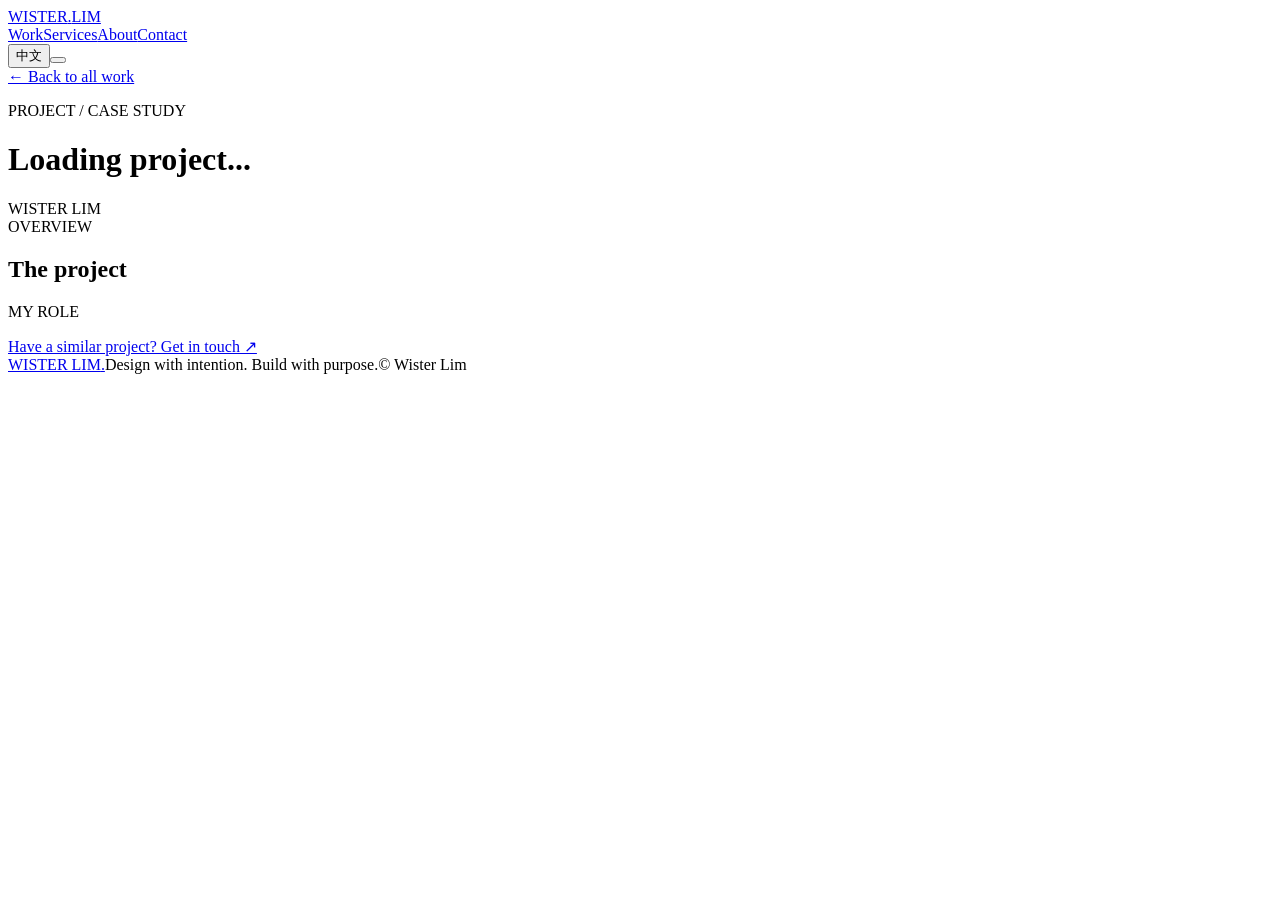
==== project.html @ 3f1a98d7 "Add files via upload Initial website V2 upload" ====
<!doctype html><html lang="en"><head><meta charset="utf-8"><meta name="viewport" content="width=device-width, initial-scale=1"><meta name="theme-color" content="#101113"><title>Project — Wister Lim</title><link rel="stylesheet" href="/css/style.css"><script defer src="/js/site.js"></script></head><body class="project-body"><header class="header wrap"><a class="wordmark" href="/" aria-label="Home"><img id="site-logo" hidden alt="Logo"><span id="logo-text">WISTER<span class="wordmark-dot">.</span>LIM</span></a><nav class="nav" aria-label="Primary navigation"><a href="/#work" data-i18n="navWork">Work</a><a href="/#services" data-i18n="navServices">Services</a><a href="/#about" data-i18n="navAbout">About</a><a href="/#contact" data-i18n="navContact">Contact</a></nav><div class="header-actions"><button id="lang-toggle" class="lang-toggle">中文</button><button id="menu-toggle" class="menu-toggle" aria-label="Toggle menu"><span></span><span></span></button></div></header><main class="wrap project-detail" id="project-detail"><a class="back-link" href="/#work" data-i18n="backWork">← Back to all work</a><p class="section-index">PROJECT / CASE STUDY</p><h1 id="detail-title">Loading project...</h1><div class="detail-meta"><span id="detail-type"></span><span>WISTER LIM</span></div><div class="detail-media" id="detail-media"></div><div class="detail-copy"><div><span class="section-index" data-i18n="overview">OVERVIEW</span><h2 data-i18n="projectOverviewTitle">The project</h2></div><div><p id="detail-description"></p><p class="detail-role"><span data-i18n="myRole">MY ROLE</span><strong id="detail-role"></strong></p><a id="detail-external" class="button-primary" target="_blank" rel="noopener" hidden data-i18n="visitSite">Visit website ↗</a></div></div><a class="underline-link" href="/#contact" data-i18n="discussProject">Have a similar project? Get in touch ↗</a></main><footer class="footer"><div class="wrap footer-inner"><a href="/" class="footer-name">WISTER LIM<span>.</span></a><span data-i18n="footerTag">Design with intention. Build with purpose.</span><span>© <span id="year"></span> Wister Lim</span></div></footer></body></html>
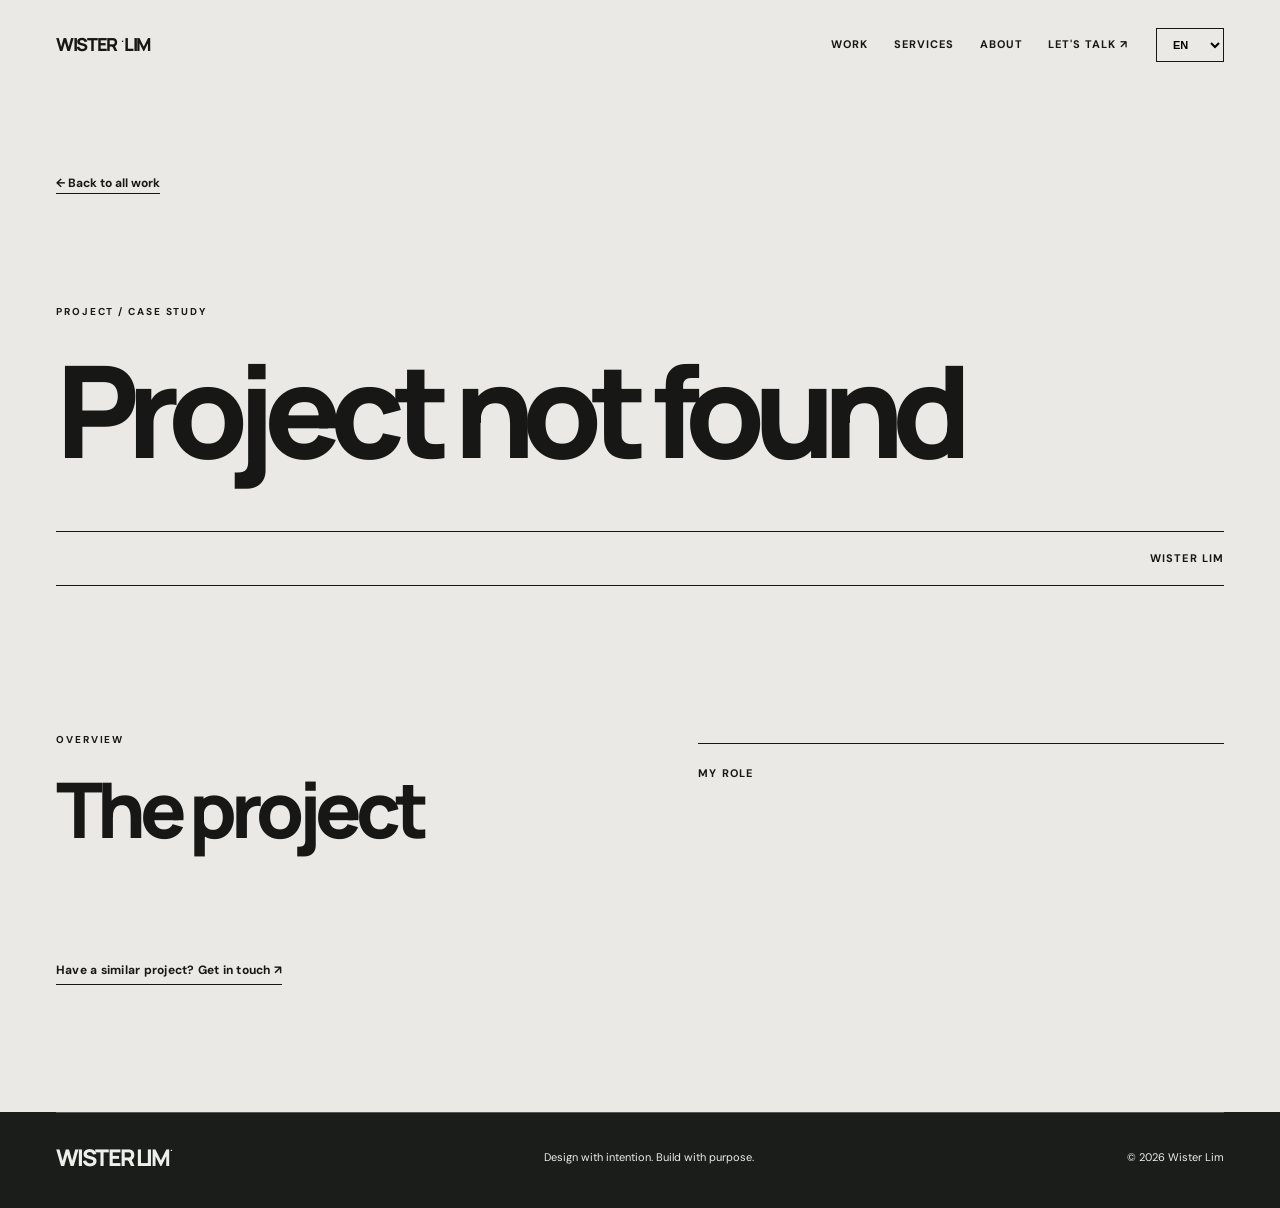
==== commit d11417f9: "Update portfolio detail page v4.4 8." ====
--- a/project.html
+++ b/project.html
@@ -1 +1 @@
-<!doctype html><html lang="en"><head><meta charset="utf-8"><meta name="viewport" content="width=device-width, initial-scale=1"><meta name="theme-color" content="#101113"><title>Project — Wister Lim</title><link rel="stylesheet" href="/css/style.css"><script defer src="/js/site.js"></script></head><body class="project-body"><header class="header wrap"><a class="wordmark" href="/" aria-label="Home"><img id="site-logo" hidden alt="Logo"><span id="logo-text">WISTER<span class="wordmark-dot">.</span>LIM</span></a><nav class="nav" aria-label="Primary navigation"><a href="/#work" data-i18n="navWork">Work</a><a href="/#services" data-i18n="navServices">Services</a><a href="/#about" data-i18n="navAbout">About</a><a href="/#contact" data-i18n="navContact">Contact</a></nav><div class="header-actions"><button id="lang-toggle" class="lang-toggle">中文</button><button id="menu-toggle" class="menu-toggle" aria-label="Toggle menu"><span></span><span></span></button></div></header><main class="wrap project-detail" id="project-detail"><a class="back-link" href="/#work" data-i18n="backWork">← Back to all work</a><p class="section-index">PROJECT / CASE STUDY</p><h1 id="detail-title">Loading project...</h1><div class="detail-meta"><span id="detail-type"></span><span>WISTER LIM</span></div><div class="detail-media" id="detail-media"></div><div class="detail-copy"><div><span class="section-index" data-i18n="overview">OVERVIEW</span><h2 data-i18n="projectOverviewTitle">The project</h2></div><div><p id="detail-description"></p><p class="detail-role"><span data-i18n="myRole">MY ROLE</span><strong id="detail-role"></strong></p><a id="detail-external" class="button-primary" target="_blank" rel="noopener" hidden data-i18n="visitSite">Visit website ↗</a></div></div><a class="underline-link" href="/#contact" data-i18n="discussProject">Have a similar project? Get in touch ↗</a></main><footer class="footer"><div class="wrap footer-inner"><a href="/" class="footer-name">WISTER LIM<span>.</span></a><span data-i18n="footerTag">Design with intention. Build with purpose.</span><span>© <span id="year"></span> Wister Lim</span></div></footer></body></html>
+<!doctype html><html lang="en"><head><meta charset="utf-8"><meta name="viewport" content="width=device-width, initial-scale=1"><meta name="theme-color" content="#101113"><title>Project — Wister Lim</title><link rel="stylesheet" href="/css/style.css"><script defer src="/js/site.js"></script></head><body class="project-body"><header class="header wrap"><a class="wordmark" href="/" aria-label="Home"><img id="site-logo" hidden alt="Logo"><span id="logo-text">WISTER<span class="wordmark-dot">.</span>LIM</span></a><nav class="nav" aria-label="Primary navigation"><a href="/#work" data-i18n="navWork">Work</a><a href="/#services" data-i18n="navServices">Services</a><a href="/#about" data-i18n="navAbout">About</a><a href="/#contact" data-i18n="navContact">Contact</a></nav><div class="header-actions"><select id="lang-toggle" class="lang-toggle" aria-label="Website language"><option value="en">EN</option><option value="zh">简体</option><option value="zh_tw">繁體</option></select><button id="menu-toggle" class="menu-toggle" aria-label="Toggle menu"><span></span><span></span></button></div></header><main class="wrap project-detail" id="project-detail"><a class="back-link" href="/#work" data-i18n="backWork">← Back to all work</a><p class="section-index">PROJECT / CASE STUDY</p><h1 id="detail-title">Loading project...</h1><div class="detail-meta"><span id="detail-type"></span><span>WISTER LIM</span></div><div class="detail-media" id="detail-media"></div><div class="detail-copy"><div><span class="section-index" data-i18n="overview">OVERVIEW</span><h2 data-i18n="projectOverviewTitle">The project</h2></div><div><p id="detail-description"></p><p class="detail-role"><span data-i18n="myRole">MY ROLE</span><strong id="detail-role"></strong></p><a id="detail-external" class="button-primary" target="_blank" rel="noopener" hidden data-i18n="visitSite">Visit website ↗</a></div></div><a class="underline-link" href="/#contact" data-i18n="discussProject">Have a similar project? Get in touch ↗</a></main><footer class="footer"><div class="wrap footer-inner"><a href="/" class="footer-name">WISTER LIM<span>.</span></a><span data-i18n="footerTag">Design with intention. Build with purpose.</span><span>© <span id="year"></span> Wister Lim</span></div></footer></body></html>
--- a/css/style.css
+++ b/css/style.css
@@ -0,0 +1,161 @@
+@import url('https://fonts.googleapis.com/css2?family=DM+Sans:wght@400;500;600;700&family=Manrope:wght@400;500;600;700;800&display=swap');
+:root{--paper:#eae9e5;--white:#f5f4f0;--ink:#171816;--mute:#6b6c66;--lime:#c9d3bd;--line:rgba(25,26,24,.2);--dark:#151715;--ease:cubic-bezier(.22,1,.36,1)}*{box-sizing:border-box}html{scroll-behavior:smooth;scroll-padding-top:90px}body{margin:0;background:var(--paper);color:var(--ink);font-family:'DM Sans',Arial,sans-serif;-webkit-font-smoothing:antialiased}button,input{font:inherit}button,a{-webkit-tap-highlight-color:transparent}a{color:inherit;text-decoration:none}img,video{display:block;max-width:100%}.wrap{width:min(100% - 90px,1500px);margin-inline:auto}.header{height:86px;display:flex;justify-content:space-between;align-items:center;gap:28px;position:relative;z-index:30}.wordmark{font-family:Manrope,sans-serif;font-size:18px;font-weight:800;letter-spacing:-.075em;white-space:nowrap;display:flex;align-items:center}.wordmark img{height:42px;max-width:160px;object-fit:contain}.wordmark-dot{font-size:10px;vertical-align:top;letter-spacing:0;margin-left:4px;align-self:flex-start}.nav{display:flex;gap:clamp(16px,2vw,38px);align-items:center;margin-left:auto}.nav a{font-size:11px;font-weight:700;letter-spacing:.09em;text-transform:uppercase;transition:opacity .2s}.nav a:hover{opacity:.45}.nav-contact{border-bottom:1px solid currentColor;padding-bottom:5px}.header-actions{display:flex;align-items:center;gap:14px}.lang-toggle{background:transparent;border:1px solid var(--ink);padding:9px 12px;font-size:11px;font-weight:700;cursor:pointer}.menu-toggle{display:none;border:0;background:transparent;padding:10px}.menu-toggle span{display:block;width:24px;height:2px;background:currentColor;margin:5px 0}.hero{overflow:hidden}.hero-topline{display:flex;justify-content:space-between;align-items:center;border-top:1px solid var(--ink);padding-top:12px;font-size:10px;font-weight:700;letter-spacing:.13em}.hero-stage{position:relative;height:clamp(500px,54vw,850px);max-height:calc(100svh - 140px);min-height:490px;isolation:isolate}.giant-name,.giant-surname{font-family:Manrope,sans-serif;font-weight:800;line-height:.74;letter-spacing:-.105em;position:absolute;white-space:nowrap;font-size:clamp(170px,25vw,480px);pointer-events:none}.giant-name{z-index:1;left:3%;top:13%;}.giant-surname{z-index:3;right:9%;bottom:7%;}.tiny-star{font-size:.13em;color:#87977d;vertical-align:top;display:inline-block;margin-left:15px;letter-spacing:0}.hero-photo-stage{position:absolute;z-index:2;left:39%;top:3%;height:93%;width:32%;max-width:510px}.hero-photo{width:100%;height:100%;position:relative;overflow:hidden;cursor:pointer;background:#c7c6bf;outline-offset:6px}.hero-photo::after{content:'';position:absolute;inset:0;background:linear-gradient(to top,rgba(0,0,0,.26),transparent 30%);pointer-events:none}.hero-slide{position:absolute;width:100%;height:100%;object-fit:cover;object-position:50% 36%;opacity:0;transition:opacity .3s ease}.hero-slide.active{opacity:1}.photo-hint{position:absolute;z-index:5;bottom:18px;left:19px;right:19px;display:flex;justify-content:space-between;color:#fff;font-size:9px;letter-spacing:.1em;font-weight:700;text-shadow:0 1px 8px #1119}.hero-label-vertical{position:absolute;left:30px;bottom:25%;writing-mode:vertical-rl;transform:rotate(180deg);font-size:10px;letter-spacing:.2em;font-weight:700}.hero-under{display:grid;grid-template-columns:1.2fr .8fr;gap:12%;padding:26px 0 75px;align-items:end}.number-line,.section-index,.small-label{font-size:10px;font-weight:700;letter-spacing:.19em;text-transform:uppercase}.hero-intro h1{font-family:Manrope,sans-serif;letter-spacing:-.067em;font-size:clamp(42px,5.2vw,85px);font-weight:800;line-height:1.01;max-width:700px;margin:16px 0 0}.hero-message p{font-size:clamp(15px,1.35vw,19px);line-height:1.7;max-width:460px;margin:0 0 25px}.hero-actions{display:flex;gap:26px;flex-wrap:wrap;align-items:center}.button-primary{display:inline-flex;align-items:center;justify-content:center;background:var(--ink);color:var(--white);padding:18px 26px;font-size:11px;letter-spacing:.08em;font-weight:700;text-transform:uppercase;transition:transform .25s,background .25s}.button-primary:hover{transform:translateY(-3px);background:#485146}.text-link,.underline-link{font-size:12px;letter-spacing:.02em;font-weight:700;border-bottom:1px solid;padding-bottom:6px}.scroll-cue{display:none}.statement-band{background:var(--dark);color:var(--white);overflow:hidden;padding:19px 0}.statement-track{width:max-content;display:flex;gap:48px;align-items:center;font-size:13px;letter-spacing:.24em;font-weight:700;animation:band 33s linear infinite}.statement-track span{color:#97a18e;font-size:21px}@keyframes band{to{transform:translateX(-50%)}}.section{padding-block:130px}.section-eyebrow{display:flex;justify-content:space-between;border-top:1px solid var(--line);padding-top:18px;margin-bottom:58px;font-size:10px;letter-spacing:.15em;font-weight:700;text-transform:uppercase}.section-heading{margin-bottom:55px}.split-heading{display:flex;justify-content:space-between;align-items:end;gap:45px}.section h2{font:800 clamp(62px,9.2vw,156px)/.9 Manrope,sans-serif;letter-spacing:-.09em;margin:0;max-width:1050px}.accent{color:#889b81}.section-heading p,.split-heading p{font-size:15px;line-height:1.7;max-width:300px;color:#5c625b;margin:0}.filters{display:flex;gap:20px;margin-bottom:43px}.filter{padding:0 0 8px;border:0;border-bottom:1px solid transparent;background:transparent;color:#70736e;cursor:pointer;font-size:11px;letter-spacing:.08em;font-weight:700;text-transform:uppercase}.filter.active{color:var(--ink);border-color:var(--ink)}.work-grid{display:grid;grid-template-columns:repeat(2,minmax(0,1fr));column-gap:34px;row-gap:90px}.work-card:nth-child(even){margin-top:105px}.work-media{position:relative;aspect-ratio:1.23;background:#ceccc4;overflow:hidden}.work-visual-link{position:absolute;inset:0;display:block;overflow:hidden}.work-visual-link img,.work-visual-link video{width:100%;height:100%;object-fit:cover;object-position:top center;position:absolute;inset:0;transition:opacity .32s ease,transform .8s var(--ease)}.work-visual-link video{opacity:0;pointer-events:none;background:#151715}.work-media:hover img{transform:scale(1.065)}.work-media.playing video{opacity:1}.work-media.playing img{opacity:0}.work-overlay{position:absolute;inset:0;pointer-events:none;background:linear-gradient(0deg,rgba(0,0,0,.34),transparent 55%);opacity:0;transition:opacity .3s}.work-media:hover .work-overlay{opacity:1}.work-arrow{position:absolute;right:22px;top:20px;display:grid;place-items:center;width:57px;height:57px;border-radius:50%;background:var(--paper);font-size:24px;transform:translateY(12px);opacity:0;transition:all .3s var(--ease)}.work-media:hover .work-arrow{transform:none;opacity:1}.preview-badge{position:absolute;bottom:18px;left:18px;background:#171917cc;color:white;padding:11px 13px;font-size:10px;letter-spacing:.13em;font-weight:700;pointer-events:none}.mobile-preview-button{display:none}.work-caption{display:flex;justify-content:space-between;align-items:start;gap:18px;border-top:1px solid var(--ink);padding-top:18px;margin-top:16px}.work-caption h3{margin:0 0 6px;font:800 clamp(20px,2.2vw,34px)/1.15 Manrope,sans-serif;letter-spacing:-.05em}.work-caption p{margin:0;color:var(--mute);font-size:12px}.work-detail-link{white-space:nowrap;font-size:10px;letter-spacing:.07em;font-weight:800;border-bottom:1px solid;padding:5px 0}.services-section{background:#171a17;color:#e9ebe6}.services-section .section-eyebrow{border-color:#ffffff48}.services-heading{display:flex;align-items:end;justify-content:space-between;gap:40px;margin-bottom:90px}.services-heading h2{max-width:960px}.services-heading p{color:#a6aaa4;font-size:15px;max-width:220px;line-height:1.6}.service-item{display:grid;grid-template-columns:75px 1fr 60px;align-items:center;border-top:1px solid #717771;padding:30px 0 38px;column-gap:20px}.service-item:last-child{border-bottom:1px solid #717771}.service-number{font-size:11px;color:#abb3a8}.service-item h3{font:700 clamp(31px,4.3vw,70px)/1.1 Manrope,sans-serif;letter-spacing:-.068em;margin:0;transition:transform .4s var(--ease)}.service-item:hover h3{transform:translateX(14px)}.service-symbol{font-size:43px;font-weight:300;justify-self:end}.service-item p{grid-column:2/3;color:#aeb3ac;font-size:13px;line-height:1.6;max-width:430px;margin:8px 0 0}.about-section{padding-bottom:160px}.about-grid{display:grid;grid-template-columns:1fr 1fr;gap:8%;align-items:center}.about-copy{max-width:650px}.about-copy h2{font-size:clamp(57px,6.8vw,115px);margin:28px 0}.about-statement{font:700 clamp(22px,2.5vw,37px)/1.25 Manrope,sans-serif;letter-spacing:-.045em;margin:15px 0 24px}.about-copy>p:not(.about-statement){max-width:510px;font-size:15px;line-height:1.9;color:#595d55}.about-images{position:relative;min-height:660px;display:flex;align-items:center;justify-content:flex-end;gap:10px}.about-images img{object-fit:cover;filter:grayscale(1);transition:none!important;transform:none!important;animation:none!important}.about-images img:first-child{width:70%;height:560px}.about-images img:nth-child(2){width:39%;height:320px;margin-left:-13%;align-self:flex-end;margin-bottom:0;z-index:1;border:9px solid var(--paper)}.about-bits{border-top:1px solid var(--line);margin:33px 0;display:grid;gap:0}.about-bits>div{padding:14px 0;border-bottom:1px solid var(--line);display:grid;grid-template-columns:110px 1fr;gap:20px;align-items:start}.about-bits span{font-size:10px;font-weight:700;letter-spacing:.1em}.about-bits strong{font-size:13px;font-weight:500}.feedback-section{background:#d7d8d2}.feedback-section .section-heading{display:flex;align-items:end;justify-content:space-between;gap:30px}.feedback-section h2{font-size:clamp(56px,8.3vw,135px)}.testimonial-grid{display:grid;grid-template-columns:repeat(4,minmax(0,1fr));gap:18px}.feedback-card{border-top:1px solid #6f716d;padding-top:17px;min-width:0}.feedback-card img,.feedback-card video{width:100%;aspect-ratio:4/5;object-fit:contain;background:#bcbeb8}.feedback-card p{font-size:11px;letter-spacing:.1em;font-weight:700;text-transform:uppercase}.contact-section{background:#1b1d1a;color:#f0f0eb}.contact-section .section-eyebrow{border-color:#686a65}.contact-top h2{font-size:clamp(66px,10.4vw,170px);max-width:1300px}.contact-top h2 em{font-style:normal;color:#a7b4a1}.contact-top p{font-size:17px;color:#b2b7ad;max-width:550px;line-height:1.7}.contact-grid{display:grid;grid-template-columns:1.2fr .8fr;gap:12%;padding-top:90px}.form-placeholder{border-top:1px solid #8a8e84;padding-top:30px}.form-placeholder h3{font:700 clamp(30px,3.5vw,52px)/1.1 Manrope,sans-serif;letter-spacing:-.05em}.form-placeholder p{line-height:1.7;color:#abb0a6;max-width:550px}.form-placeholder .button-primary{background:#c8d3c1;color:#191d18}.form-placeholder .note{font-size:11px;letter-spacing:.07em}.tally-embed{border:0;width:100%;min-height:720px}.contact-aside{border-top:1px solid #8a8e84;padding-top:30px}.contact-aside>p:first-child{font-size:10px;letter-spacing:.15em;font-weight:700}.contact-aside>a{display:inline-block;font:700 clamp(30px,4.5vw,70px) Manrope,sans-serif;letter-spacing:-.06em;border-bottom:1px solid;padding-bottom:12px;margin:16px 0 40px}.contact-aside .tiny{font-size:11px;color:#acb0aa}.social-links{display:flex;flex-wrap:wrap;gap:13px 20px;margin:20px 0 50px}.social-links a{font-size:12px;border-bottom:1px solid #7d837c;padding-bottom:6px}.footer{background:#1b1d1a;color:#eeeeea}.footer-inner{display:flex;justify-content:space-between;align-items:center;border-top:1px solid #545953;gap:16px;padding:28px 0 35px;font-size:11px}.footer-name{font:800 23px Manrope,sans-serif;letter-spacing:-.08em}.footer-name span{font-size:9px;vertical-align:top}.reveal{opacity:0;transform:translateY(37px);transition:opacity .85s var(--ease),transform .85s var(--ease)}.reveal.visible{opacity:1;transform:none}.project-body{background:var(--paper)}.project-detail{padding-top:80px;padding-bottom:130px}.back-link{display:inline-block;border-bottom:1px solid;margin-bottom:100px;font-size:12px;font-weight:700}.project-detail h1{font:800 clamp(60px,10vw,160px)/.95 Manrope,sans-serif;letter-spacing:-.09em;max-width:1250px;margin:30px 0 60px}.detail-meta{display:flex;justify-content:space-between;border-top:1px solid;border-bottom:1px solid;padding:18px 0;font-size:11px;letter-spacing:.1em;font-weight:700;margin-bottom:50px}.detail-media img,.detail-media video{width:100%;max-height:900px;object-fit:contain;background:#d3d2cc}.detail-copy{display:grid;grid-template-columns:1fr 1fr;gap:10%;padding:90px 0}.detail-copy h2{font:800 clamp(50px,6vw,90px)/1 Manrope,sans-serif;letter-spacing:-.08em;margin:20px 0}.detail-copy p{font-size:17px;line-height:1.8}.detail-role{border-top:1px solid;padding-top:20px;display:flex;justify-content:space-between;gap:18px;flex-wrap:wrap}.detail-role span{font-size:11px;font-weight:700;letter-spacing:.1em}.detail-role strong{font-size:14px}.detail-copy .button-primary{margin-top:15px}
+@media(max-width:1100px){.wrap{width:min(100% - 56px,1500px)}.hero-photo-stage{left:38%;width:38%}.giant-name,.giant-surname{font-size:clamp(160px,25vw,360px)}.giant-surname{right:5%}.nav{gap:16px}.nav a{font-size:10px}.work-grid{column-gap:20px}.testimonial-grid{grid-template-columns:repeat(2,minmax(0,1fr))}.about-grid{gap:3%}}
+@media(max-width:760px){.wrap{width:calc(100% - 38px)}.header{height:66px}.wordmark{font-size:17px}.nav{display:none;position:absolute;top:66px;left:-19px;right:-19px;margin:0;padding:28px 22px;background:var(--paper);border-bottom:1px solid var(--ink);flex-direction:column;align-items:stretch;gap:25px;box-shadow:0 20px 40px #0001}.nav.open{display:flex}.nav a{font-size:14px}.menu-toggle{display:block}.hero-topline{font-size:8px}.hero-location{display:none}.hero-stage{height:530px;min-height:0;max-height:none}.giant-name{font-size:clamp(140px,37vw,320px);left:-3%;top:8%;z-index:3}.giant-surname{font-size:clamp(170px,47vw,370px);right:8%;bottom:10%;z-index:3}.hero-photo-stage{left:22%;top:9%;height:75%;width:62%;max-width:none}.hero-label-vertical{display:none}.photo-hint{font-size:8px;left:9px;right:9px;bottom:10px}.hero-under{grid-template-columns:1fr;gap:20px;padding:20px 0 62px}.hero-intro h1{font-size:clamp(43px,11vw,76px)}.hero-message p{font-size:14px;line-height:1.7;margin:0 0 23px}.scroll-cue{display:none}.statement-band{padding:14px 0}.statement-track{font-size:10px;gap:22px}.section{padding-block:85px}.section-eyebrow{margin-bottom:38px}.section h2{font-size:clamp(56px,13vw,98px)}.split-heading,.services-heading,.feedback-section .section-heading{display:block}.split-heading p,.services-heading p,.section-heading p{margin-top:26px}.filters{gap:16px;flex-wrap:wrap;margin-bottom:28px}.work-grid{grid-template-columns:1fr;gap:43px}.work-card:nth-child(even){margin-top:0}.work-media{aspect-ratio:1.32}.work-caption h3{font-size:25px}.work-detail-link{font-size:9px}.desktop-badge{display:none}.work-arrow{width:40px;height:40px;font-size:19px;top:12px;right:12px;opacity:1;transform:none}.mobile-preview-button{display:flex;position:absolute;z-index:5;left:12px;bottom:12px;align-items:center;gap:9px;border:0;background:#eae9e5;color:#111;padding:12px 14px;font-size:10px;font-weight:800;letter-spacing:.06em;cursor:pointer}.preview-button-symbol{font-size:13px}.services-heading{margin-bottom:48px}.service-item{grid-template-columns:30px 1fr 30px;gap:10px;padding:26px 0}.service-item h3{font-size:clamp(27px,7vw,43px)}.service-symbol{font-size:24px}.service-item p{font-size:12px}.about-grid{grid-template-columns:1fr;gap:36px}.about-copy h2{font-size:clamp(56px,12vw,90px)}.about-images{min-height:0;height:470px;justify-content:center}.about-images img:first-child{width:72%;height:425px}.about-images img:nth-child(2){width:42%;height:230px}.about-copy>p:not(.about-statement){font-size:14px}.testimonial-grid{grid-template-columns:repeat(2,minmax(0,1fr));gap:15px}.feedback-card img,.feedback-card video{aspect-ratio:3/4}.contact-top h2{font-size:clamp(60px,13vw,100px)}.contact-grid{grid-template-columns:1fr;gap:55px;padding-top:50px}.footer-inner{flex-wrap:wrap}.project-detail{padding-top:50px}.back-link{margin-bottom:65px}.detail-copy{grid-template-columns:1fr;gap:16px;padding:45px 0}.project-detail h1{font-size:clamp(55px,12vw,100px)}.detail-media img,.detail-media video{width:100%}}
+@media(max-width:420px){.hero-stage{height:420px}.giant-name{font-size:36vw;top:11%}.giant-surname{font-size:45vw;bottom:14%}.hero-photo-stage{height:78%;top:9%;width:65%}.hero-under{padding-bottom:42px}.about-images{height:380px}.about-images img:first-child{height:350px}.about-images img:nth-child(2){height:190px}.testimonial-grid{grid-template-columns:1fr 1fr}.work-caption{flex-direction:column}.work-detail-link{align-self:start}.footer-inner{font-size:10px}}
+@media(hover:none){.work-visual-link img{transform:none!important}.work-arrow{opacity:1;transform:none}}
+@media(prefers-reduced-motion:reduce){html{scroll-behavior:auto}.statement-track{animation:none}.reveal{opacity:1;transform:none;transition:none}.hero-slide{transition:none}.work-media img,.work-media video{transition:none!important}}
+
+
+/* V3.1 EDITORIAL REFINEMENT — aligned typography, image layering and natural colour */
+[hidden]{display:none!important}
+:root{--display-size:clamp(58px,8vw,132px);--body-size:16px;--eyebrow-size:11px}
+body{font-size:var(--body-size);line-height:1.55}
+.header{height:90px}.wordmark img:not([src]),.wordmark img[src=""]{display:none!important}
+.wrap{width:min(calc(100% - 112px),1400px)}
+.hero{overflow:hidden}
+.hero-stage{height:clamp(540px,52vw,720px);max-height:none;min-height:540px;overflow:hidden}
+.giant-name,.giant-surname{font-family:Manrope,Arial,sans-serif;font-weight:800;letter-spacing:-.085em;line-height:.84;white-space:nowrap;z-index:1;pointer-events:none}
+.giant-name{left:4%;top:15%;font-size:clamp(110px,16vw,265px)}
+.giant-surname{right:8%;bottom:12%;font-size:clamp(110px,15vw,250px)}
+.hero-photo-stage{z-index:3;left:43%;top:5%;width:29%;height:87%;max-width:450px}
+.hero-photo{background:transparent;clip-path:polygon(11% 0,100% 0,100% 91%,87% 100%,0 100%,0 10%)}
+.hero-photo::after{background:linear-gradient(to top,rgba(0,0,0,.20),transparent 20%)}
+.hero-slide{object-position:center 40%}
+.photo-hint{left:23px;right:23px;bottom:24px}
+.hero-under{grid-template-columns:minmax(0,1fr) minmax(310px,.75fr);gap:8%;padding:32px 0 100px;align-items:start}
+.hero-intro h1{font-size:clamp(52px,6vw,90px);line-height:1.02;letter-spacing:-.065em;max-width:760px}
+.hero-message{padding-top:30px}.hero-message p{font-size:16px;line-height:1.75}
+.section{padding-block:110px}.section-eyebrow{margin-bottom:45px}
+.section h2,.services-heading h2,.feedback-section h2,.contact-top h2{font-family:Manrope,Arial,sans-serif;font-size:var(--display-size);font-weight:800;line-height:.98;letter-spacing:-.075em;max-width:1100px;overflow-wrap:normal}
+.section-heading p,.split-heading p,.services-heading p,.contact-top p{font-size:16px;line-height:1.7}
+.split-heading{align-items:end;gap:65px}.split-heading h2{flex:1;min-width:0}.split-heading p{flex:0 0 260px}
+.work-grid{grid-template-columns:repeat(2,minmax(0,1fr));gap:66px 38px}.work-card:nth-child(even){margin-top:80px}
+.work-media{aspect-ratio:1.4}.work-caption{align-items:start}.work-caption h3{font-size:clamp(23px,2.2vw,31px);line-height:1.16}
+.work-caption p{font-size:13px}.filters{margin-bottom:40px}
+.services-heading{align-items:end;gap:60px}.services-heading p{flex:0 0 250px;max-width:250px}
+.service-item{grid-template-columns:64px minmax(0,1fr) 45px;gap:22px;padding:31px 0 36px}
+.service-item h3{font-size:clamp(32px,4.1vw,62px);line-height:1.12}.service-item p{font-size:15px}
+.about-grid{grid-template-columns:minmax(0,1fr) minmax(0,1fr);gap:6%;align-items:center}
+.about-copy h2{font-size:clamp(52px,6.4vw,102px);line-height:.98;margin:25px 0 29px}
+.about-statement{font-size:clamp(23px,2.5vw,32px)}
+.about-copy>p:not(.about-statement){font-size:16px;line-height:1.78}
+.about-images{height:650px;min-height:0;gap:0;position:relative;display:block;overflow:visible}
+.about-images img{filter:none!important;border:0!important;box-shadow:none!important;border-radius:0!important;background:transparent;object-fit:cover;transition:none!important;animation:none!important;transform:none!important}
+.about-images img:first-child{position:absolute;width:69%;height:82%;left:0;top:5%;clip-path:polygon(11% 0,100% 0,100% 91%,89% 100%,0 100%,0 13%)}
+.about-images img:nth-child(2){position:absolute;width:48%;height:45%;right:0;bottom:0;left:auto;top:auto;z-index:2;margin:0;align-self:auto;clip-path:polygon(0 0,88% 0,100% 13%,100% 100%,0 100%)}
+.about-bits strong{font-size:14px}.about-bits span{font-size:11px}
+.feedback-section .section-heading{align-items:end}.feedback-section h2{font-size:var(--display-size)}
+.feedback-card img,.feedback-card video{background:transparent;object-fit:contain}
+.feedback-card p{font-size:11px}
+.contact-top h2{font-size:clamp(64px,8.5vw,138px)}
+.contact-top p{font-size:17px}.form-placeholder p{font-size:16px}
+@media(min-width:1500px){.hero-stage{max-width:1600px;margin-inline:auto}}
+@media(max-width:1050px){.wrap{width:calc(100% - 70px)}.hero-stage{height:590px;min-height:0}.giant-name{left:2%;top:17%;font-size:16vw}.giant-surname{right:5%;bottom:13%;font-size:15vw}.hero-photo-stage{left:40%;width:34%;height:80%;top:10%}.about-images{height:530px}.split-heading p{flex-basis:220px}}
+@media(max-width:760px){:root{--display-size:clamp(49px,12vw,82px);--body-size:15px}.wrap{width:calc(100% - 38px)}.header{height:66px}.hero-stage{height:470px;min-height:0}.giant-name{left:1%;top:13%;font-size:clamp(75px,18vw,143px);z-index:1}.giant-surname{right:7%;bottom:11%;font-size:clamp(89px,20vw,155px);z-index:1}.hero-photo-stage{z-index:3;left:31%;top:10%;width:54%;height:76%;max-width:none}.hero-photo{clip-path:polygon(8% 0,100% 0,100% 94%,88% 100%,0 100%,0 8%)}.photo-hint{left:12px;right:12px;bottom:13px}.hero-under{display:grid;grid-template-columns:1fr;gap:18px;padding:30px 0 66px}.hero-intro h1{font-size:clamp(42px,10.7vw,70px)}.hero-message{padding:0}.hero-message p{font-size:15px}.section{padding-block:78px}.section-eyebrow{margin-bottom:32px}.section h2,.services-heading h2,.feedback-section h2{font-size:var(--display-size);line-height:1}.split-heading,.services-heading{display:block}.split-heading p,.services-heading p{max-width:420px;margin-top:22px;font-size:15px}.work-grid{grid-template-columns:1fr;gap:43px}.work-card:nth-child(even){margin-top:0}.work-media{aspect-ratio:1.34}.work-caption h3{font-size:24px}.services-heading{margin-bottom:43px}.service-item{grid-template-columns:27px minmax(0,1fr) 25px;gap:12px}.service-item h3{font-size:clamp(25px,6.2vw,43px)}.service-item p{font-size:14px}.about-grid{grid-template-columns:1fr;gap:28px}.about-copy h2{font-size:var(--display-size)}.about-copy>p:not(.about-statement){font-size:15px}.about-images{height:460px}.about-images img:first-child{width:72%;height:83%}.about-images img:nth-child(2){width:47%;height:44%}.feedback-section .section-heading{display:block}.contact-top h2{font-size:clamp(53px,11.6vw,90px)}.contact-top p{font-size:15px}}
+@media(max-width:420px){.hero-stage{height:400px}.giant-name{font-size:18vw;top:14%}.giant-surname{font-size:21vw;bottom:16%}.hero-photo-stage{left:27%;width:61%;height:77%}.about-images{height:360px}.about-images img:first-child{height:82%}.about-images img:nth-child(2){height:42%}.section{padding-block:66px}}
+
+/* V4 / ART-DIRECTED EDITORIAL REFINEMENT */
+:root{--v4-ink:#171918;--v4-paper:#eae9e5;--v4-muted:#6c716b;--v4-accent:#a7b39d}
+[hidden]{display:none!important}
+/* Hero: keep the name in its own lane, and soften the outer edge of all photos */
+.hero-stage{height:clamp(550px,52vw,730px);max-width:1600px;margin-inline:auto;overflow:hidden;isolation:isolate}
+.giant-name{left:4.2%;top:20%;font-size:clamp(90px,12vw,195px);line-height:.81;letter-spacing:-.085em;white-space:normal;width:56%;z-index:4;color:var(--v4-ink);text-shadow:0 0 1px #111}
+.giant-name span{color:#82957c}
+.giant-surname{right:4%;bottom:17%;font-size:clamp(26px,3vw,55px);color:#81937e;z-index:5}
+.hero-photo-stage{z-index:2;left:auto;right:5%;top:0;width:44%;height:100%;max-width:720px;pointer-events:auto}
+.hero-photo{clip-path:none!important;background:transparent!important;overflow:visible!important;isolation:isolate}
+.hero-photo::after{display:none!important}
+#hero-slides{position:absolute;inset:0;-webkit-mask-image:linear-gradient(to bottom,transparent 0%,#000 9%,#000 67%,rgba(0,0,0,.92) 79%,transparent 99%);mask-image:linear-gradient(to bottom,transparent 0%,#000 9%,#000 67%,rgba(0,0,0,.92) 79%,transparent 99%)}
+.hero-slide{object-fit:contain;object-position:center bottom;transform:scale(1.02);-webkit-mask-image:radial-gradient(ellipse 73% 68% at 52% 47%,black 60%,transparent 100%);mask-image:radial-gradient(ellipse 73% 68% at 52% 47%,black 60%,transparent 100%)}
+.photo-hint{z-index:8;left:30%;right:7%;bottom:10%;color:#2b302a;text-shadow:none;font-size:10px}
+.hero-label-vertical{z-index:8}.hero-under{padding-top:30px}
+/* Fewer scale jumps; unified rhythm */
+.section{padding-block:108px}.section h2,.services-heading h2,.feedback-section h2{font-size:clamp(56px,7vw,112px);letter-spacing:-.075em;line-height:1.02}
+.section-heading p,.split-heading p,.services-heading p{font-size:16px;line-height:1.7}
+.work-grid{grid-template-columns:repeat(2,minmax(0,1fr));row-gap:60px;column-gap:34px;align-items:start}
+.work-card:nth-child(even){margin-top:0!important}.work-card{min-width:0}
+.work-media{aspect-ratio:16/10!important;overflow:hidden;background:#dbdad5}
+.work-visual-link img,.work-visual-link video{object-fit:contain!important;object-position:center center!important;background:#ebe9e2}
+.work-visual-link video{background:#eeeae3}
+.work-caption{min-height:100px;align-items:baseline}
+.work-caption h3{font-size:clamp(21px,2vw,29px)}
+.filters{flex-wrap:wrap;gap:14px 26px}.category-placeholder{min-height:320px;padding:60px 10%;border-top:1px solid var(--line);border-bottom:1px solid var(--line);text-align:center}.category-placeholder h3{font:800 clamp(32px,5vw,68px)/1.03 Manrope,sans-serif;letter-spacing:-.06em;margin:20px auto}.category-placeholder p{max-width:490px;margin:0 auto 25px;color:var(--mute)}
+/* Service list: editorial rules, with descriptions on a consistent baseline */
+.services-heading{margin-bottom:60px}.service-item{grid-template-columns:46px minmax(0,1fr) 40px;gap:17px;padding:27px 0 30px}
+.service-item h3{font-size:clamp(28px,3vw,46px);letter-spacing:-.05em}.service-item p{font-size:14px;line-height:1.62;max-width:690px}
+/* About: static pictures, no borders or grayscale; soft organic silhouettes */
+.about-images{height:650px;min-height:0;overflow:visible}
+.about-images img{filter:none!important;border:0!important;box-shadow:none!important;animation:none!important;transition:none!important;transform:none!important;object-fit:cover}
+.about-images img:first-child{left:0;top:3%;height:91%;width:74%;clip-path:none!important;-webkit-mask-image:radial-gradient(ellipse 75% 70% at 50% 44%,black 52%,transparent 100%);mask-image:radial-gradient(ellipse 75% 70% at 50% 44%,black 52%,transparent 100%)}
+.about-images img:nth-child(2){right:0;bottom:4%;height:45%;width:45%;margin:0;clip-path:none!important;-webkit-mask-image:radial-gradient(ellipse 78% 71% at 52% 48%,black 57%,transparent 100%);mask-image:radial-gradient(ellipse 78% 71% at 52% 48%,black 57%,transparent 100%)}
+/* Testimonial images and video share a single aligned frame */
+.testimonial-grid{display:grid;grid-template-columns:repeat(4,minmax(0,1fr));gap:22px;align-items:start}
+.feedback-card{min-width:0;display:flex;flex-direction:column;gap:15px}
+.feedback-frame{aspect-ratio:4/5;background:#d4d5ce;overflow:hidden;display:grid;place-items:center;position:relative}
+.feedback-frame>img,.feedback-frame>video{width:100%!important;height:100%!important;max-width:100%;aspect-ratio:4/5!important;object-fit:contain!important;background:#d8d9d3;border:0}
+.feedback-frame>video{object-fit:cover!important;background:#d4d5ce}
+.feedback-card p{margin:0;font-size:11px;font-weight:700;letter-spacing:.12em;text-transform:uppercase}
+/* Contact: ensure WhatsApp supports the CTA instead of dominating it */
+.contact-aside>a:not(.contact-whatsapp){font-size:16px}.contact-aside .contact-whatsapp{display:inline-flex!important;align-items:center;gap:12px;font:700 clamp(20px,2.3vw,34px)/1.2 Manrope,sans-serif!important;letter-spacing:-.04em;margin:15px 0 28px;padding-bottom:12px;border-bottom:1px solid #c6d2c7}
+.social-links{display:flex;flex-wrap:wrap;gap:12px 20px}.social-links a{display:inline-flex;align-items:center;gap:7px;font-size:13px!important;letter-spacing:0!important;text-transform:none!important}
+.social-glyph{display:inline-grid;place-items:center;width:22px;height:22px;border-radius:50%;border:1px solid currentColor;font-size:10px;font-weight:700}
+@media(max-width:900px){.giant-name{font-size:13vw;top:24%;left:4%;width:50%}.hero-photo-stage{right:0;width:54%}.photo-hint{left:5%;right:5%}.testimonial-grid{grid-template-columns:repeat(2,minmax(0,1fr))}}
+@media(max-width:760px){.hero-stage{height:540px;min-height:0}.giant-name{font-size:clamp(65px,17vw,120px);top:2%;left:4%;z-index:4}.hero-photo-stage{right:0%;width:82%;top:25%;height:78%}.giant-surname{display:none}.hero-photo{overflow:visible!important}.photo-hint{bottom:13%;left:5%;right:5%;font-size:8px}.hero-under{padding-top:4px}.section{padding-block:75px}.work-grid{grid-template-columns:1fr;gap:38px}.work-media{aspect-ratio:16/10!important}.work-caption{min-height:0}.services-heading{margin-bottom:38px}.service-item{grid-template-columns:25px minmax(0,1fr) 26px;gap:9px;padding:25px 0}.service-item h3{font-size:clamp(23px,6vw,37px)}.service-item p{font-size:13px}.about-images{height:465px}.about-images img:first-child{width:78%;height:87%}.about-images img:nth-child(2){width:48%;height:48%}.feedback-frame{aspect-ratio:4/5}.contact-aside .contact-whatsapp{font-size:25px!important}}
+@media(max-width:440px){.hero-stage{height:475px}.giant-name{font-size:17vw;top:2%;left:4%}.hero-photo-stage{width:85%;right:-5%;top:25%;height:75%}.about-images{height:365px}.testimonial-grid{gap:12px}.feedback-card p{font-size:9px}}
+@media(prefers-reduced-motion:reduce){.hero-slide{transition:none}.reveal{opacity:1;transform:none;transition:none}}
+
+/* V4.1 — targeted visual refinements. Hero untouched. */
+.work-grid{display:grid;grid-template-columns:repeat(2,minmax(0,1fr));align-items:start;gap:58px 32px}
+.work-card,.work-media,.work-visual-link{min-width:0}
+.work-card:nth-child(even){margin-top:0!important}
+.work-media{width:100%;height:auto!important;aspect-ratio:16/10!important;position:relative;overflow:hidden;background:#e9e7e1}
+.work-visual-link{position:absolute!important;inset:0!important;height:100%!important;width:100%!important;overflow:hidden!important;display:block!important}
+.work-visual-link img,.work-visual-link video{position:absolute!important;inset:0!important;width:100%!important;height:100%!important;object-fit:contain!important;object-position:center center!important;max-height:none!important;aspect-ratio:auto!important;margin:0!important;background:#e9e7e1!important}
+.work-caption{min-height:82px!important;margin-top:0;align-items:flex-start!important}
+.service-item{grid-template-columns:46px minmax(0,1fr)!important}
+.service-symbol{display:none!important}
+/* Two generous columns make written feedback legible instead of tiny tiles. */
+.testimonial-grid{display:grid!important;grid-template-columns:repeat(2,minmax(0,1fr))!important;gap:42px 30px!important;align-items:start}
+.feedback-card{min-width:0;display:flex;flex-direction:column;gap:12px}
+.feedback-frame{width:100%;aspect-ratio:16/10!important;overflow:hidden!important;background:#fff!important;display:grid;place-items:center;border:1px solid rgba(15,17,15,.08)}
+.feedback-frame>img,.feedback-frame>video{height:100%!important;width:100%!important;aspect-ratio:auto!important;object-fit:contain!important;object-position:center center!important;display:block;background:#fff!important}
+.feedback-frame>video{background:#ece9e2!important}
+/* 3 equal link columns, instead of unpredictable line wraps. */
+.social-links{display:grid!important;grid-template-columns:repeat(3,minmax(0,1fr));gap:14px 15px!important;align-items:center}
+.social-links a{white-space:nowrap;min-width:0;gap:6px;font-size:12px!important;width:max-content;max-width:100%}
+@media(max-width:900px){.testimonial-grid{grid-template-columns:repeat(2,minmax(0,1fr))!important}.social-links{grid-template-columns:repeat(2,minmax(0,1fr))}}
+@media(max-width:760px){.work-grid{grid-template-columns:1fr;gap:36px}.work-media{aspect-ratio:16/10!important}.testimonial-grid{grid-template-columns:1fr!important;gap:32px!important}.feedback-frame{aspect-ratio:16/10!important}.social-links{grid-template-columns:repeat(2,minmax(0,1fr))}}
+
+/* V4.2: Keep each portrait video and its matching poster fully visible. */
+.feedback-frame>video{object-fit:contain!important;object-position:center center!important;background:#ece9e2!important}
+.feedback-frame:has(video){background:#ece9e2!important}
+
+/* CJK lettering needs room to breathe; avoid orphaned final characters. */
+.chinese-layout .hero-intro h1{font-family:'Noto Sans CJK SC','Noto Sans SC','Microsoft YaHei',sans-serif;font-size:clamp(42px,4.5vw,70px)!important;font-weight:750;line-height:1.26;letter-spacing:-.045em;max-width:760px;overflow-wrap:normal;word-break:keep-all}
+.chinese-layout .section h2,.chinese-layout .services-heading h2,.chinese-layout .feedback-section h2,.chinese-layout .contact-top h2{font-family:'Noto Sans CJK SC','Microsoft YaHei',sans-serif;font-size:clamp(44px,5.2vw,80px)!important;line-height:1.2;letter-spacing:-.04em;word-break:keep-all}
+.chinese-layout .service-item h3{letter-spacing:-.035em;line-height:1.3}
+html[lang="zh-TW"] .chinese-layout .hero-intro h1,html[lang="zh-TW"] .chinese-layout .section h2{font-family:'Noto Sans CJK TC','Microsoft JhengHei',sans-serif}
+@media(max-width:760px){.chinese-layout .hero-intro h1{font-size:clamp(35px,8vw,56px)!important;line-height:1.24}.chinese-layout .section h2,.chinese-layout .services-heading h2,.chinese-layout .feedback-section h2{font-size:clamp(39px,9vw,65px)!important}.lang-toggle{padding:8px 6px;font-size:11px}}
+
+/* V4.3: simpler editorial portfolio heading and discreet photo counter. */
+#work .split-heading>p{display:none!important}
+#work .split-heading h2{max-width:none}
+.photo-hint{justify-content:flex-end!important}
+.social-glyph .whatsapp-icon{display:block;width:15px;height:15px}
+
+/* V4.4 — cut-out editorial Hero. Two dark painted strokes sit behind the
+   transparent PNGs. Only the people fade into the page at the bottom. */
+.hero-photo-stage{left:34%!important;top:1%!important;width:41%!important;height:99%!important;max-width:650px!important;isolation:isolate;overflow:visible!important}
+.hero-brush-strokes{position:absolute;z-index:0;pointer-events:none;left:-23%;top:11%;width:148%;height:83%;overflow:visible;filter:drop-shadow(0 9px 5px rgba(30,40,35,.08))}
+.hero-photo{position:relative;z-index:1;width:100%;height:100%;background:transparent!important;overflow:visible!important;clip-path:none!important;-webkit-mask-image:none!important;mask-image:none!important}
+.hero-photo::after{display:none!important}
+.hero-slide{width:100%;height:100%;object-fit:contain!important;object-position:bottom center!important;opacity:0;filter:drop-shadow(0 12px 12px rgba(24,30,26,.09));-webkit-mask-image:linear-gradient(to bottom,#000 0%,#000 76%,rgba(0,0,0,.93) 84%,transparent 100%);mask-image:linear-gradient(to bottom,#000 0%,#000 76%,rgba(0,0,0,.93) 84%,transparent 100%);transition:opacity .38s ease;transform:none!important}
+.hero-slide.active{opacity:1}
+.hero-stage .giant-name{z-index:2;mix-blend-mode:normal}
+.hero-photo-stage{z-index:3}
+.hero-photo-stage .photo-hint{left:auto;right:2%;bottom:11%;color:#313a34;text-shadow:none;justify-content:flex-end;pointer-events:none}
+.hero-photo-stage .photo-hint span{padding:5px 8px;background:rgba(234,233,229,.65)}
+@media(max-width:900px){.hero-photo-stage{left:30%!important;top:6%!important;width:53%!important;height:88%!important}.hero-brush-strokes{left:-23%;top:16%;width:155%;height:76%}}
+@media(max-width:760px){.hero-stage{overflow:hidden;isolation:isolate}.hero-photo-stage{left:21%!important;right:auto!important;top:19%!important;width:74%!important;height:80%!important;max-width:none!important}.hero-brush-strokes{left:-14%;top:12%;width:130%;height:79%}.hero-stage .giant-name{z-index:4;pointer-events:none}.hero-photo-stage{z-index:3}.hero-slide{-webkit-mask-image:linear-gradient(to bottom,#000 0%,#000 78%,transparent 100%);mask-image:linear-gradient(to bottom,#000 0%,#000 78%,transparent 100%)}.hero-photo-stage .photo-hint{right:6%;bottom:5%;font-size:9px}}
+@media(max-width:440px){.hero-photo-stage{left:16%!important;top:21%!important;width:86%!important;height:78%!important}.hero-brush-strokes{left:-16%;width:138%}}
